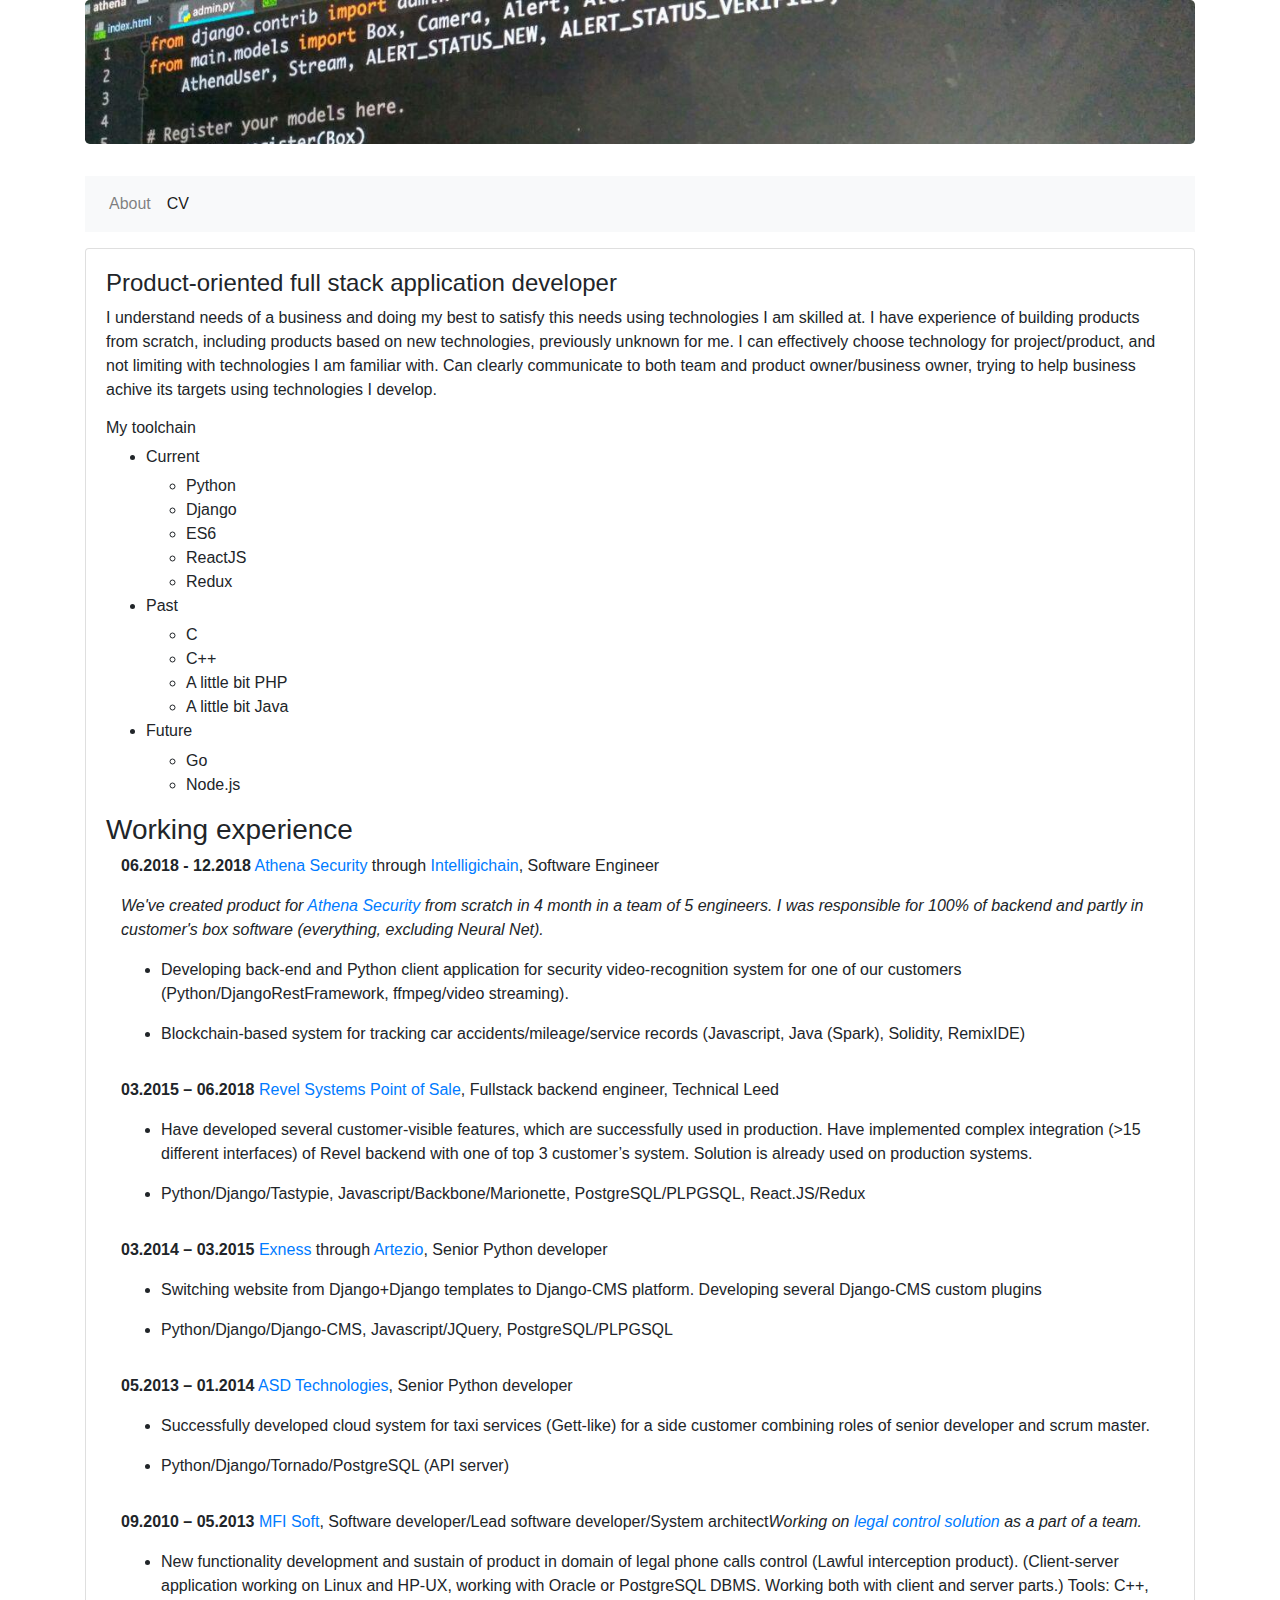
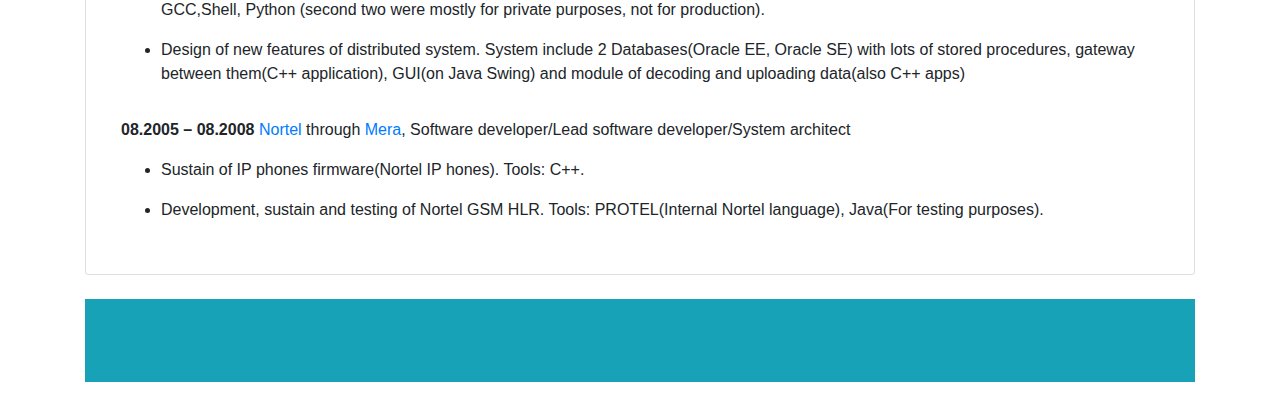
==== cv.html @ 42ec08f0 "Initial" ====
<!doctype html>
<html lang="en">
<head>
    <!-- Required meta tags -->
    <meta charset="utf-8">
    <meta name="viewport" content="width=device-width, initial-scale=1, shrink-to-fit=no">

    <!-- Bootstrap CSS -->
    <link rel="stylesheet" href="css/bootstrap.min.css">
    <link rel="stylesheet" href="https://use.fontawesome.com/releases/v5.6.3/css/all.css"
          integrity="sha384-UHRtZLI+pbxtHCWp1t77Bi1L4ZtiqrqD80Kn4Z8NTSRyMA2Fd33n5dQ8lWUE00s/" crossorigin="anonymous">
    <link rel="stylesheet" href="css/index.css">
    <title>Alexey L. Dobrushskiy - Software Developer</title>
</head>
<body>
<div class="container">
    <div class="jumbotron">
        <p class="lead text-white"></p>
    </div>
    <nav class="navbar navbar-expand-lg navbar-light bg-light">
        <button class="navbar-toggler" type="button" data-toggle="collapse" data-target="#navbarTogglerDemo03"
                aria-controls="navbarTogglerDemo03" aria-expanded="false" aria-label="Toggle navigation">
            <span class="navbar-toggler-icon"></span>
        </button>

        <div class="collapse navbar-collapse">
            <ul class="navbar-nav mr-auto mt-2 mt-lg-0">
                <li class="nav-item">
                    <a class="nav-link" href="index.html">About <span class="sr-only">(current)</span></a>
                </li>
                <li class="nav-item active">
                    <a class="nav-link" href="cv.html">CV</a>
                </li>
            </ul>
        </div>
    </nav>

    <div class="card mt-3">
        <div class="card-body">
            <div class="container">
                <div class="row">
                    <h4>Product-oriented full stack application developer</h4>
                    <p>
                        I understand needs of a business and doing my best to satisfy this needs using technologies I am
                        skilled at. I have experience of building products from scratch, including products based on new
                        technologies, previously unknown for me. I can effectively choose technology for
                        project/product, and not limiting with technologies I am familiar with. Can clearly communicate
                        to both team and product owner/business owner, trying to help business achive its targets using
                        technologies I develop.

                    </p>
                </div>
                <div class="row">
                    <h6>My toolchain</h6>
                </div>
                <div class="row">
                    <ul>
                        <li>
                            <h6>Current</h6>
                            <ul>
                                <li>Python</li>
                                <li>Django</li>
                                <li>ES6</li>
                                <li>ReactJS</li>
                                <li>Redux</li>
                            </ul>
                        </li>
                        <li>
                            <h6>Past</h6>
                            <ul>
                                <li>C</li>
                                <li>C++</li>
                                <li>A little bit PHP</li>
                                <li>A little bit Java</li>
                            </ul>
                        </li>
                        <li>
                            <h6>Future</h6>
                            <ul>
                                <li>Go</li>
                                <li>Node.js</li>
                            </ul>
                        </li>
                    </ul>
                </div>
                <div class="row">
                    <h3>Working experience</h3>
                </div>
                <div class="container">
                    <div class="row">
                        <p>
                            <b>06.2018 - 12.2018</b> <a href="https://athena-security.com/">Athena Security</a> through
                            <a href="http://intelligichain.com">Intelligichain</a>, Software Engineer
                            <br>
                        </p>
                        <p>
                            <i>
                                We've created product for <a href="https://athena-security.com/">Athena Security</a>
                                from scratch in 4 month in a team of 5 engineers. I was responsible for 100% of backend
                                and partly in customer's box software (everything, excluding Neural Net).
                            </i>
                        </p>
                        <ul>
                            <li>
                                <p>Developing back-end and Python client application for security video-recognition
                                    system
                                    for one of our customers (Python/DjangoRestFramework, ffmpeg/video streaming).</p>
                            </li>
                            <li><p> Blockchain-based system for tracking car accidents/mileage/service records
                                (Javascript,
                                Java (Spark), Solidity, RemixIDE)</p></li>
                        </ul>
                    </div>
                    <div class="row">
                        <p>
                            <b>03.2015 – 06.2018</b> <a href="https://revelsystems.com/">Revel Systems Point of Sale</a>,
                            Fullstack backend engineer, Technical Leed
                            <br>
                        </p>
                        <ul>
                            <li>
                                <p> Have developed several customer-visible features, which are successfully used in
                                    production. Have implemented complex integration (>15 different interfaces) of Revel
                                    backend with one of top 3 customer’s system. Solution is already used on production
                                    systems. </p>
                            </li>
                            <li><p> Python/Django/Tastypie, Javascript/Backbone/Marionette, PostgreSQL/PLPGSQL,
                                React.JS/Redux</p></li>
                        </ul>
                    </div>
                    <div class="row">
                        <p>
                            <b>03.2014 – 03.2015</b> <a href="https://www.exness.com/">Exness</a> through <a
                                href="https://www.artezio.com/">Artezio</a>,
                            Senior Python developer
                            <br>
                        </p>
                        <ul>
                            <li>
                                <p> Switching website from Django+Django templates to Django-CMS platform. Developing
                                    several Django-CMS custom plugins</p>
                            </li>
                            <li><p> Python/Django/Django-CMS, Javascript/JQuery, PostgreSQL/PLPGSQL</p></li>
                        </ul>
                    </div>
                    <div class="row">
                        <p>
                            <b>05.2013 – 01.2014</b> <a href="http://asdtech.co/">ASD Technologies</a>,
                            Senior Python developer
                            <br>
                        </p>
                        <ul>
                            <li>
                                <p> Successfully developed cloud system for taxi services (Gett-like) for a side
                                    customer combining roles of senior developer and scrum master.</p>
                            </li>
                            <li><p> Python/Django/Tornado/PostgreSQL (API server)</p></li>
                        </ul>
                    </div>
                    <div class="row">
                        <p>
                            <b>09.2010 – 05.2013</b> <a href="https://www.mfisoft.ru/">MFI Soft</a>,
                            Software developer/Lead software developer/System architect
                            <br>
                        </p>
                        <p>
                            <i>
                                Working on <a href="https://www.mfisoft.ru/solutions/yanvar/">legal control solution</a>
                                as a part of a team.
                            </i>
                        </p>

                        <ul>
                            <li>
                                <p> New functionality development and sustain of product in domain of legal phone calls
                                    control (Lawful interception product). (Client-server application working on Linux
                                    and HP-UX, working with Oracle or PostgreSQL DBMS. Working both with client and
                                    server parts.) Tools: C++, GCC,Shell, Python (second two were mostly for private
                                    purposes, not for production).</p>
                            </li>
                            <li><p> Design of new features of distributed system. System include 2 Databases(Oracle EE,
                                Oracle SE) with lots of stored procedures, gateway between them(C++ application), GUI(on
                                Java Swing) and module of decoding and uploading data(also C++ apps)</p></li>
                        </ul>
                    </div>
                    <div class="row">
                        <p>
                            <b>08.2005 – 08.2008</b> <a href="https://www.nortel-us.com/">Nortel</a> through <a
                                href="https://www.mera.com/">Mera</a>,
                            Software developer/Lead software developer/System architect
                            <br>
                        </p>
                        <ul>
                            <li>
                                <p> Sustain of IP phones firmware(Nortel IP hones). Tools: С++.</p>
                            </li>
                            <li><p> Development, sustain and testing of Nortel GSM HLR. Tools: PROTEL(Internal Nortel
                                language), Java(For testing purposes).</p></li>
                        </ul>
                    </div>
                </div>
            </div>
        </div>
    </div>
    <div class="footer bg-info mt-4">
        <div class="container m-4">
            <div class="row">
                <div class="col-7 offset-3">
                    <ul class="list-unstyled list-inline display-4">
                        <li class="list-inline-item">
                            <a href="https://vk.com/id8136188" class="btn-link"><i class="fab fa-vk"></i></a>
                        </li>
                        <li class="list-inline-item">
                            <a href="https://www.facebook.com/alexey.dobrushskiy"><i class="fab fa-facebook"></i></a>
                        </li>
                        <li class="list-inline-item">
                            <a href="https://www.linkedin.com/in/alex-dobrushskiy-624a9650/"><i
                                    class="fab fa-linkedin"></i></a>
                        </li>
                        <li class="list-inline-item">
                            <a href="http://github.com/AlexDobrushskiy"><i class="fab fa-github"></i></a>
                        </li>
                        <li class="list-inline-item">
                            <a href="https://www.strava.com/athletes/4932713"><i class="fab fa-strava"></i></a>
                        </li>
                    </ul>
                </div>
            </div>
        </div>
    </div>
</div>


<script src="https://code.jquery.com/jquery-3.3.1.slim.min.js"
        integrity="sha384-q8i/X+965DzO0rT7abK41JStQIAqVgRVzpbzo5smXKp4YfRvH+8abtTE1Pi6jizo"
        crossorigin="anonymous"></script>
<script src="https://cdnjs.cloudflare.com/ajax/libs/popper.js/1.14.6/umd/popper.min.js"
        integrity="sha384-wHAiFfRlMFy6i5SRaxvfOCifBUQy1xHdJ/yoi7FRNXMRBu5WHdZYu1hA6ZOblgut"
        crossorigin="anonymous"></script>
<script src="js/bootstrap.bundle.min.js"></script>
</body>
</html>
---- css/index.css ----
.jumbotron {
  background-image: url("../img/code.jpg");
  background-size: cover;
}
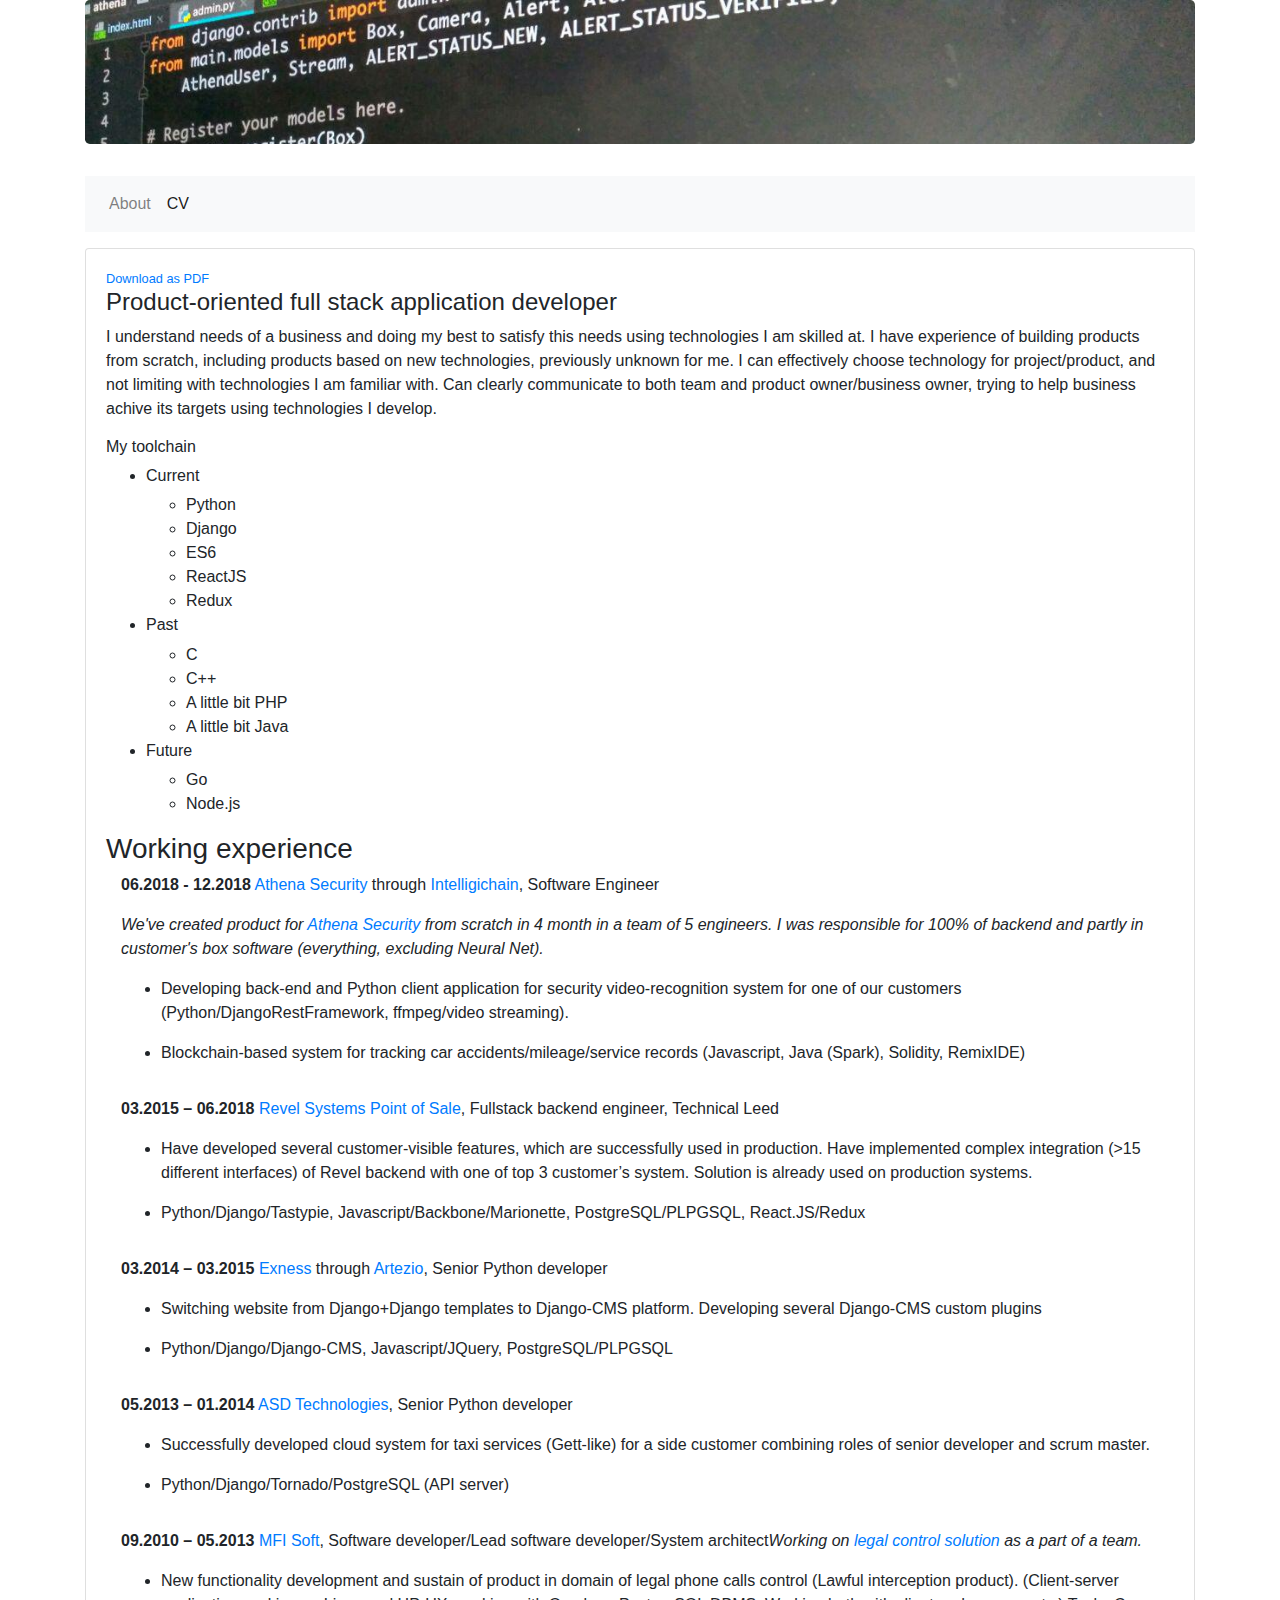
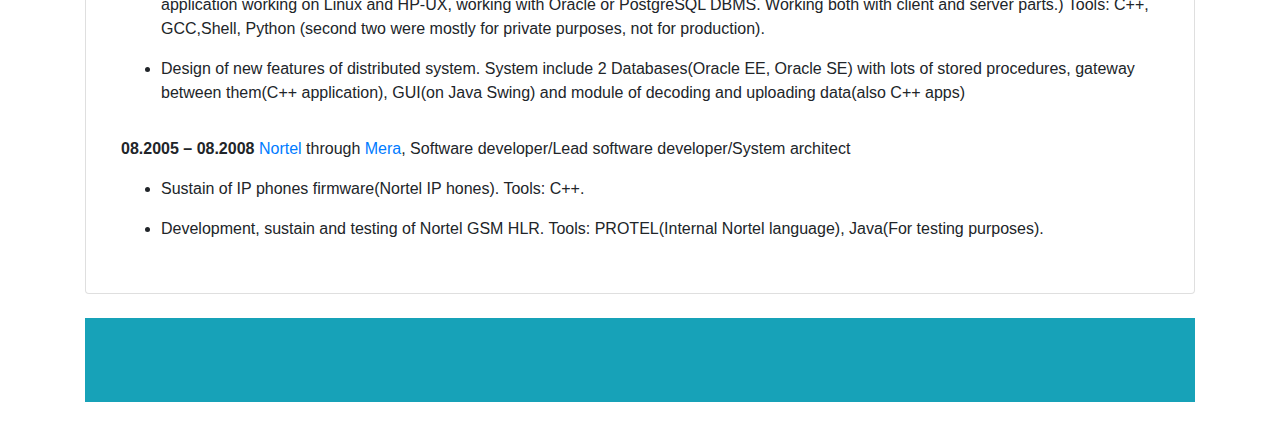
==== commit f8f944f1: "Add pdf" ====
--- a/cv.html
+++ b/cv.html
@@ -39,6 +39,11 @@
         <div class="card-body">
             <div class="container">
                 <div class="row">
+                    <div class="float-right small">
+                        <a href="Alexey_L.Dobrushskiy.pdf">Download as PDF</a>
+                    </div>
+                </div>
+                <div class="row">
                     <h4>Product-oriented full stack application developer</h4>
                     <p>
                         I understand needs of a business and doing my best to satisfy this needs using technologies I am
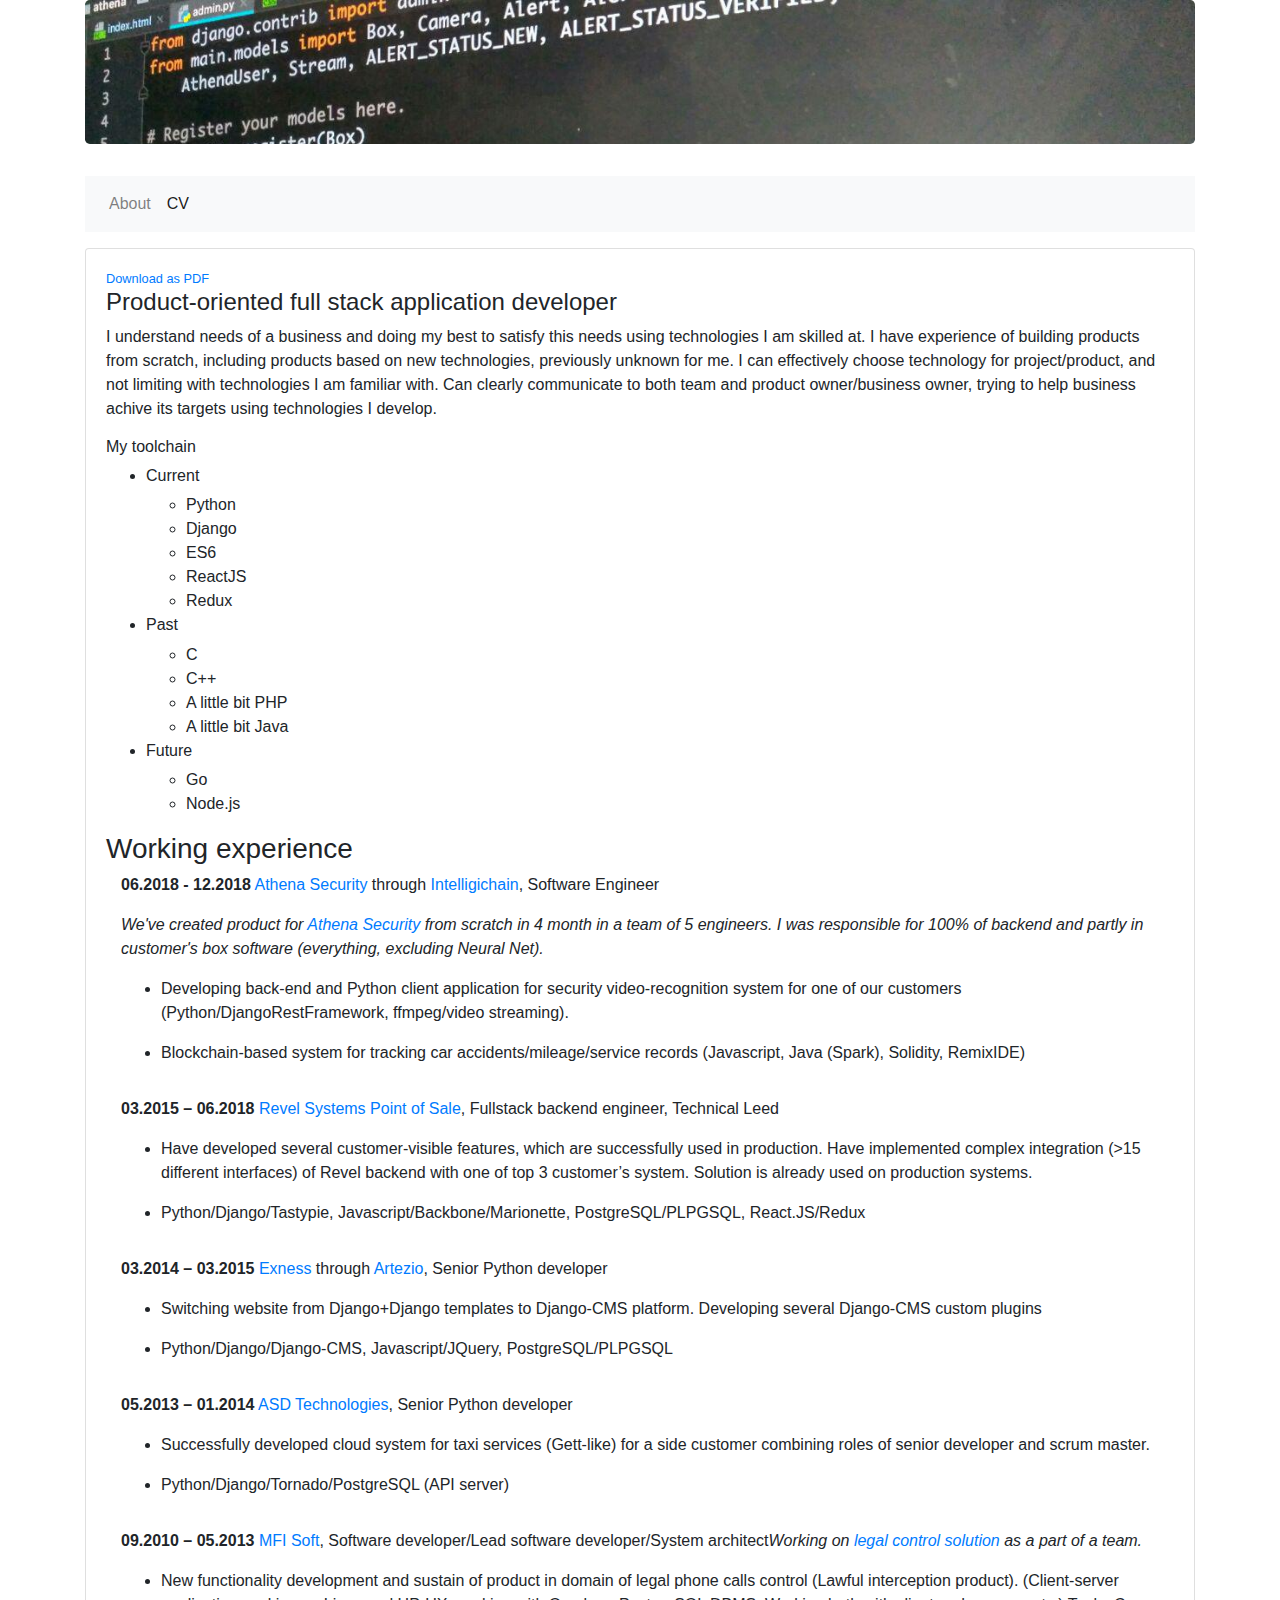
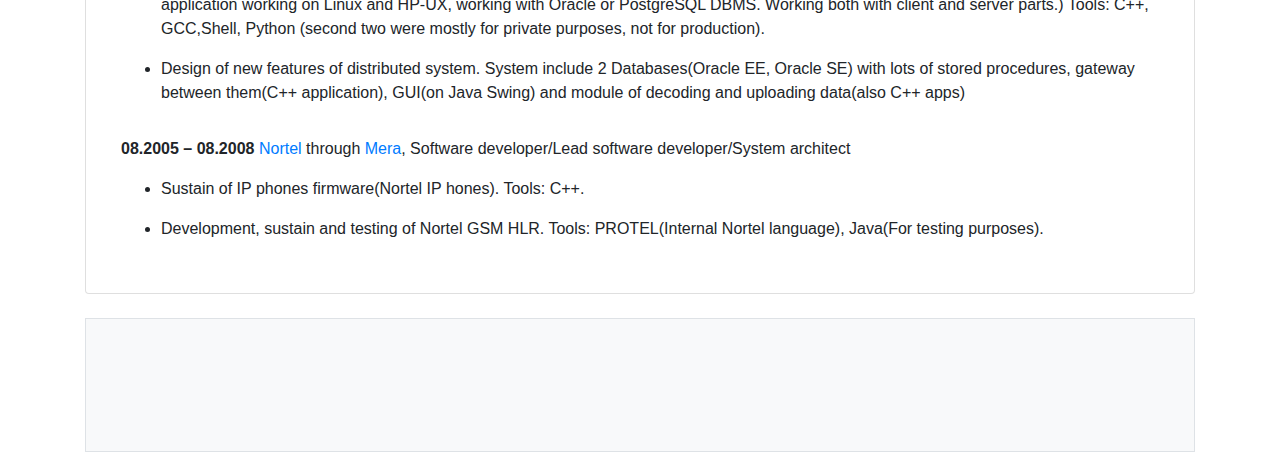
==== commit 40978aeb: "Social Link styles" ====
--- a/cv.html
+++ b/cv.html
@@ -207,7 +207,7 @@
             </div>
         </div>
     </div>
-    <div class="footer bg-info mt-4">
+    <div class="footer mt-4 border bg-light">
         <div class="container m-4">
             <div class="row">
                 <div class="col-7 offset-3">
--- a/css/index.css
+++ b/css/index.css
@@ -2,3 +2,11 @@
   background-image: url("../img/code.jpg");
   background-size: cover;
 }
+
+li.list-inline-item>a {
+    color: darkgray !important;
+}
+
+li.list-inline-item>a:hover {
+    color: coral !important;
+}
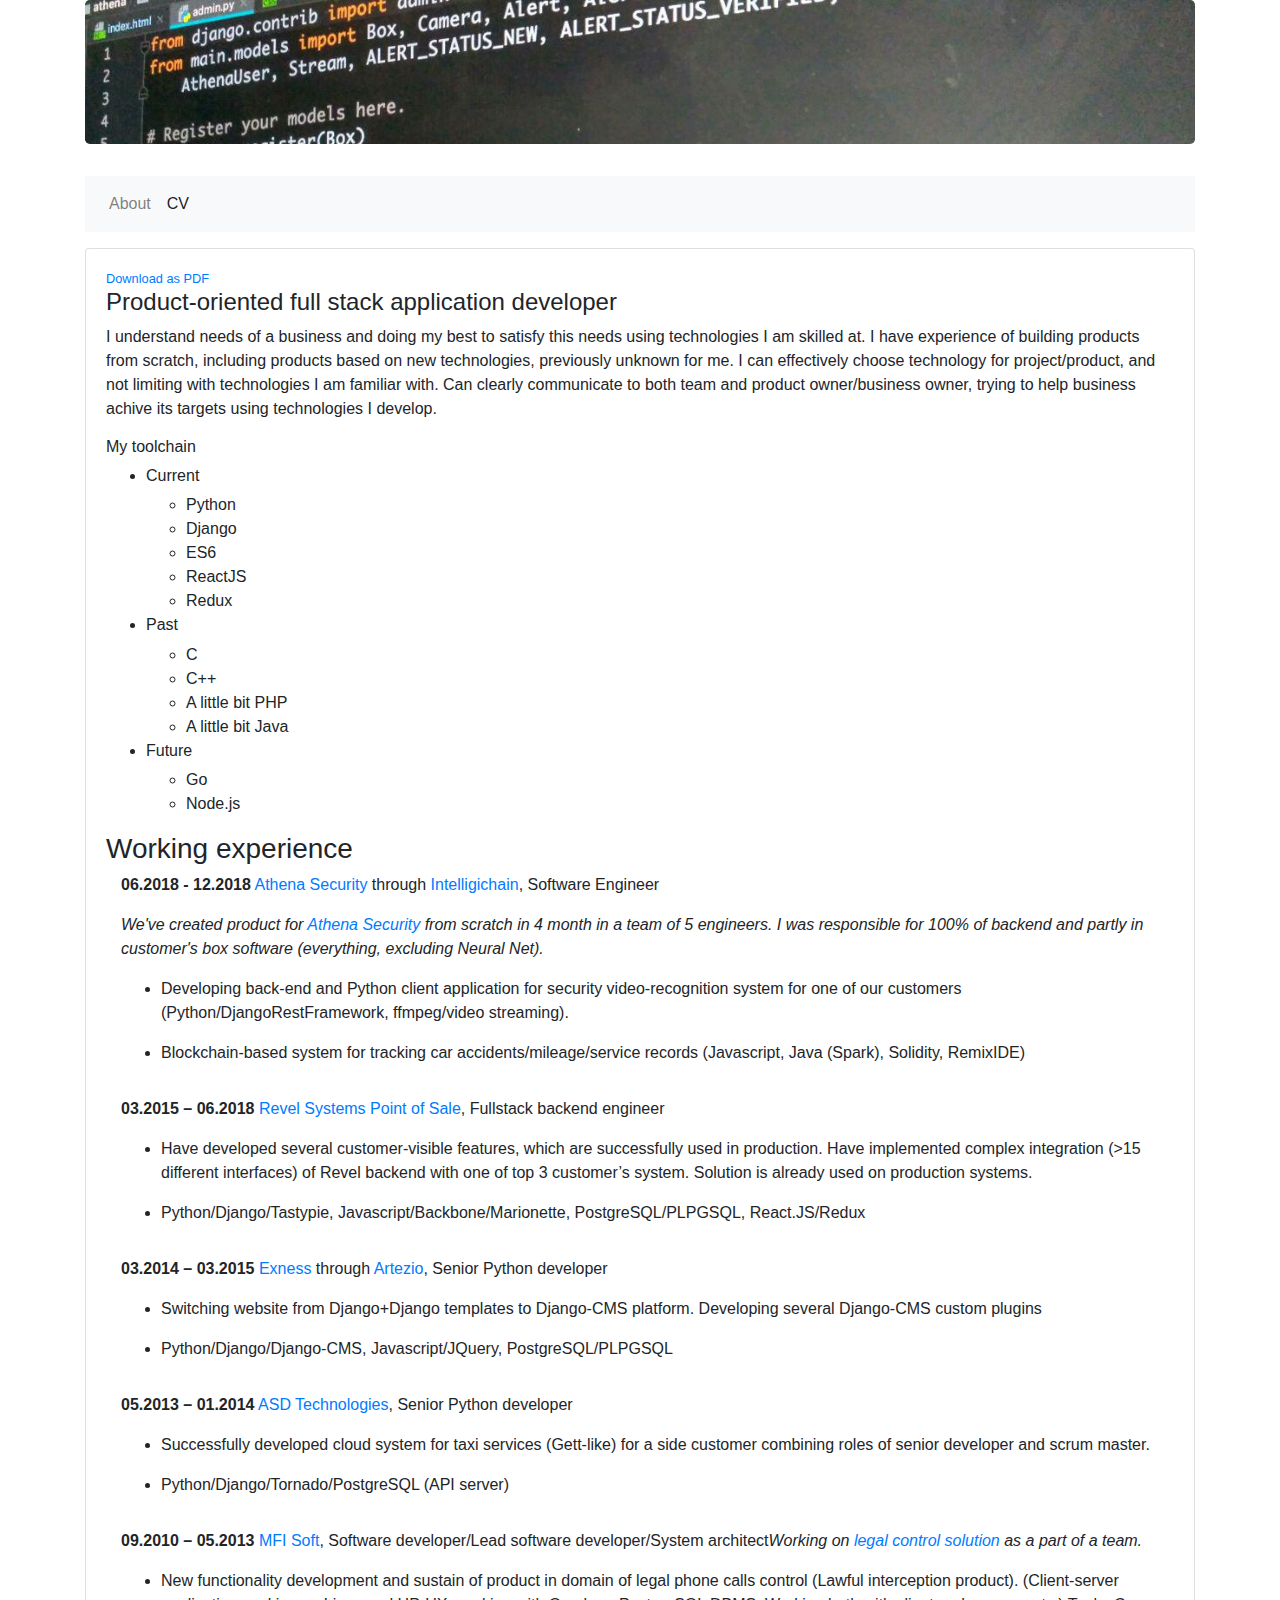
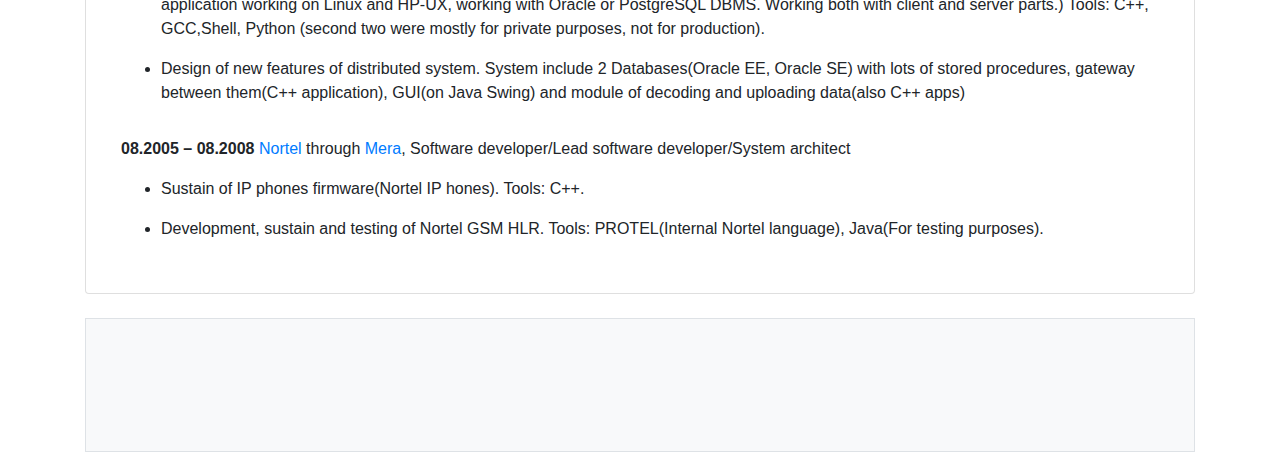
==== commit 8d31c5c8: "." ====
--- a/cv.html
+++ b/cv.html
@@ -119,7 +119,7 @@
                     <div class="row">
                         <p>
                             <b>03.2015 – 06.2018</b> <a href="https://revelsystems.com/">Revel Systems Point of Sale</a>,
-                            Fullstack backend engineer, Technical Leed
+                            Fullstack backend engineer
                             <br>
                         </p>
                         <ul>
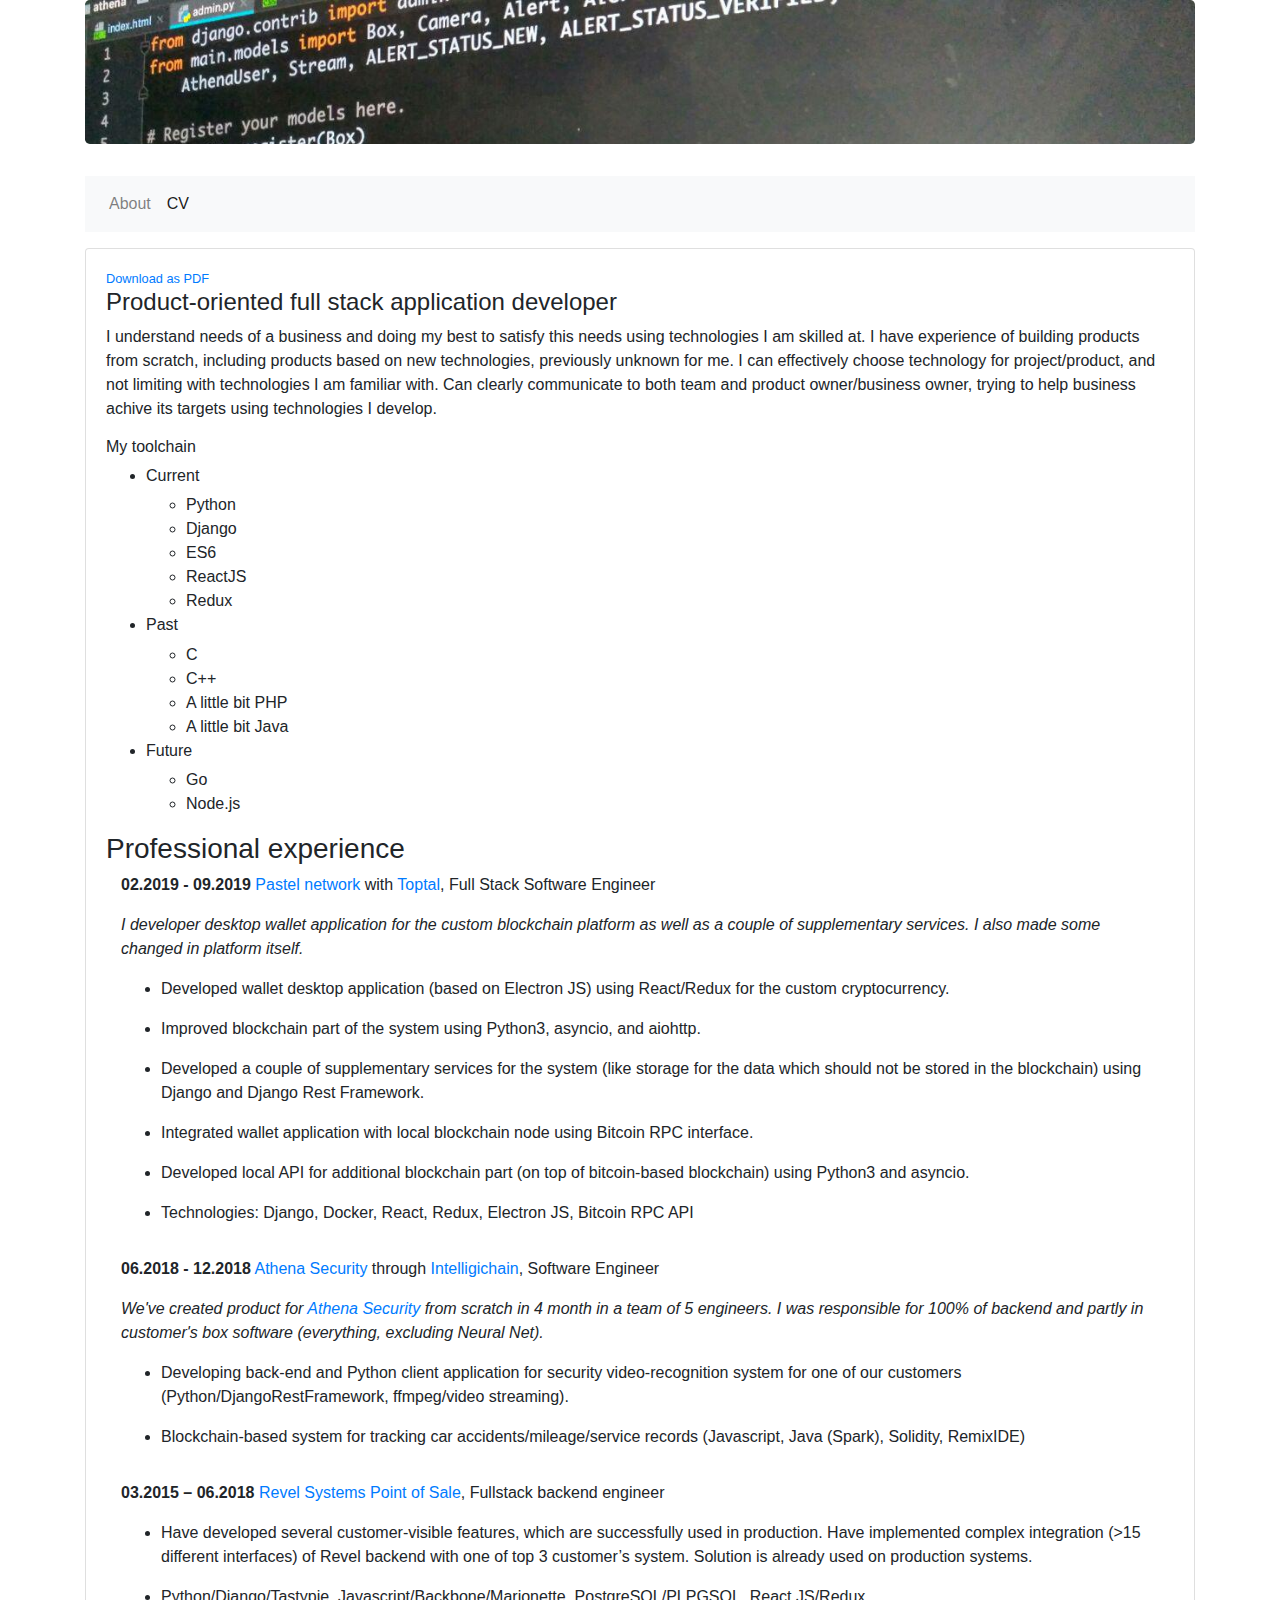
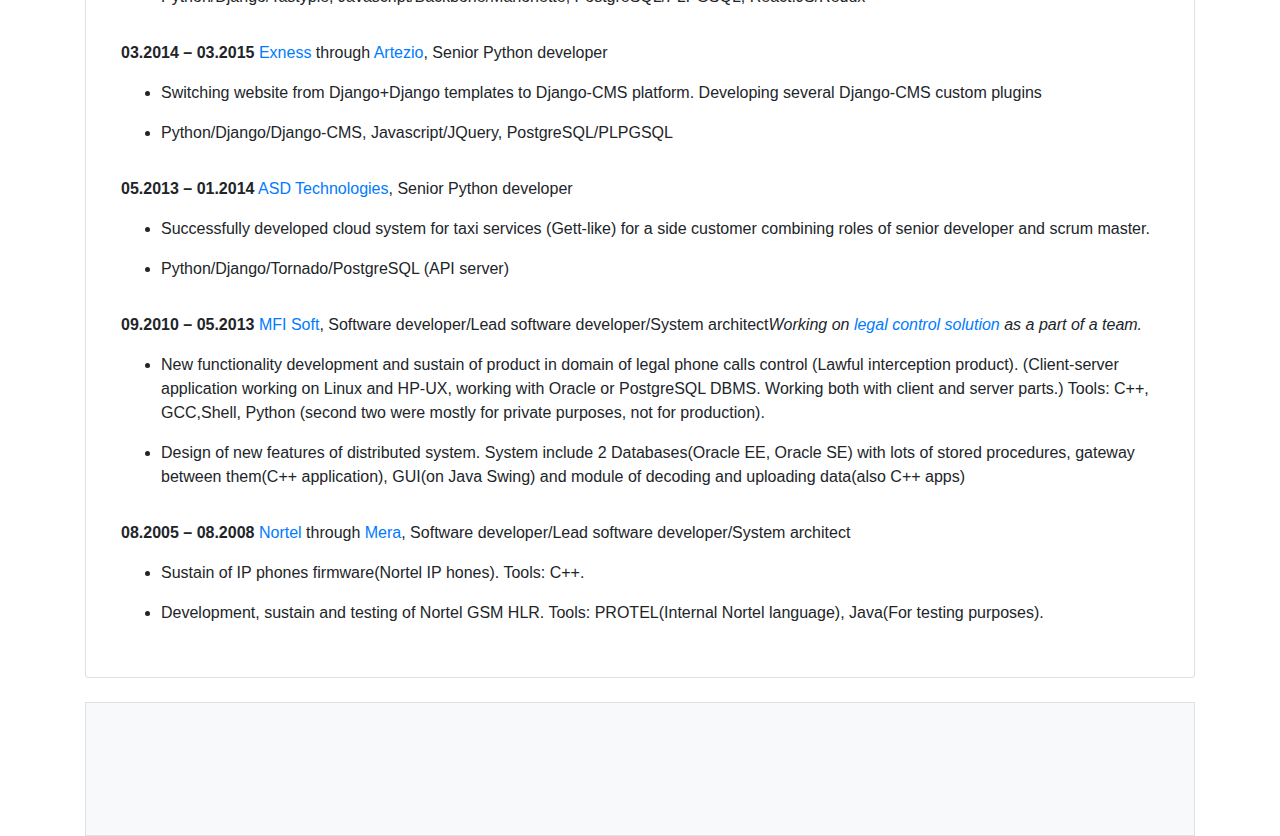
==== commit 2129821e: "Add recent professional experience" ====
--- a/cv.html
+++ b/cv.html
@@ -89,9 +89,34 @@
                     </ul>
                 </div>
                 <div class="row">
-                    <h3>Working experience</h3>
+                    <h3>Professional experience</h3>
                 </div>
                 <div class="container">
+                    <div class="row">
+                        <p>
+                            <b>02.2019 - 09.2019</b> <a href="https://coincentral.com/pastel-network-psl-guide/">Pastel network</a> with
+                            <a href="http://toptal.com">Toptal</a>, Full Stack Software Engineer
+                            <br>
+                        </p>
+                        <p>
+                            <i>
+                                I developer desktop wallet application for the custom blockchain platform as well as a couple of supplementary services. I also made some changed in platform itself.
+                            </i>
+                        </p>
+                        <ul>
+                            <li>
+                                <p>Developed wallet desktop application (based on Electron JS) using React/Redux for the custom cryptocurrency.</p>
+                            </li>
+                            <li><p> Improved blockchain part of the system using Python3, asyncio, and aiohttp.</p></li>
+                            <li><p> Developed a couple of supplementary services for the system (like storage for the data which should not be stored in the blockchain) using Django and Django Rest Framework.</p></li>
+                            <li><p> Integrated wallet application with local blockchain node using Bitcoin RPC interface.
+</p></li>
+                            <li><p> Developed local API for additional blockchain part (on top of bitcoin-based blockchain) using Python3 and asyncio.
+</p></li>
+                            <li><p> Technologies: Django, Docker, React, Redux, Electron JS, Bitcoin RPC API</p></li>
+                        </ul>
+                    </div>
+
                     <div class="row">
                         <p>
                             <b>06.2018 - 12.2018</b> <a href="https://athena-security.com/">Athena Security</a> through
